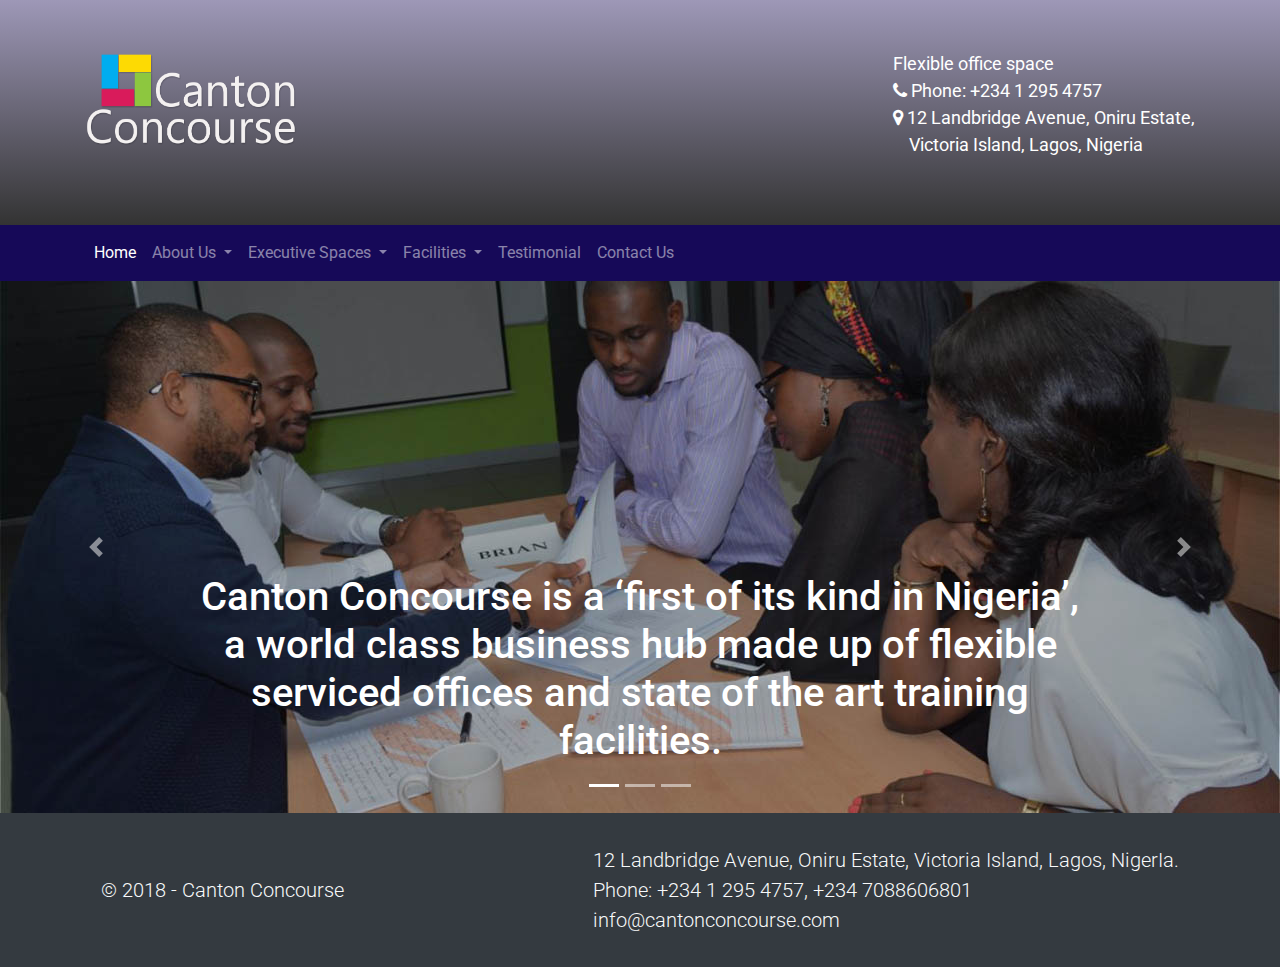
==== Index.html @ aa95eb72 "first commit" ====
<!doctype html>
<html lang="en">
  <head>
    <title>Title</title>
    <!-- Required meta tags -->
    <meta charset="utf-8">
    <meta name="viewport" content="width=device-width, initial-scale=1, shrink-to-fit=no">

    <!-- Bootstrap CSS -->
    <link rel="stylesheet" href="./style.css">
    <link href="https://fonts.googleapis.com/css?family=Roboto" rel="stylesheet">
    <link rel='stylesheet' href="https://maxcdn.bootstrapcdn.com/font-awesome/4.7.0/css/font-awesome.min.css">
    <link rel="stylesheet" href="https://maxcdn.bootstrapcdn.com/bootstrap/4.0.0/css/bootstrap.min.css" integrity="sha384-Gn5384xqQ1aoWXA+058RXPxPg6fy4IWvTNh0E263XmFcJlSAwiGgFAW/dAiS6JXm" crossorigin="anonymous">
  </head>
  <body>
      
    <!--Header Image-->
        <div class="fill-viewport-40" id="blueimg">
                <div class="container">
                    <img class="logo" src="images/cantonlogo.png" alt="Canton Logo">
                    <p class="inline text d-none d-xl-block">Flexible office space <br>  
                        <i class="fa fas fa-phone"></i> Phone: +234 1 295 4757
                        <br><i class="fa fas fa-map-marker"></i> 12 Landbridge Avenue, Oniru Estate,
                        <br> &nbsp; &nbsp; Victoria Island, Lagos, Nigeria
                    </p>
                </div>
                </div>
        <div class="blue">

            <!--Navigation Bar-->
                <nav class="container navbar navbar-expand-lg navbar-dark blue">
                        <button class="navbar-toggler noborder" type="button" data-toggle="collapse" data-target="#navbarNav" aria-controls="navbarNav" aria-expanded="false" aria-label="Toggle navigation" style="border: 0px">
                          <i class="fa fas fa-2x fa-bars my-3 mx-4" 
                            aria-hidden="true"></i>
                        </button>
                        <div class="collapse navbar-collapse" id="navbarNav">
                          <ul class="navbar-nav">
                            <li class="nav-item active">
                              <a class="nav-link" href="#">Home <span class="sr-only">(current)</span></a>
                            </li>
                            <li class="nav-item dropdown">
                                    <a class="nav-link dropdown-toggle" href="#" id="navbarDropdown" role="button" data-toggle="dropdown" aria-haspopup="true" aria-expanded="false">
                                      About Us
                                    </a>
                                    <div class="dropdown-menu" aria-labelledby="navbarDropdown">
                                    <a class="dropdown-item" href="about.html">About</a>
                                      <a class="dropdown-item" href="whycanton.html">Why Canton</a>
                                      <div class="dropdown-divider"></div>
                                      <a class="dropdown-item" href="faq.html">FAQs</a>
                                    </div>
                                  </li>
                                  <li class="nav-item dropdown">
                                        <a class="nav-link dropdown-toggle" href="#" id="navbarDropdown" role="button" data-toggle="dropdown" aria-haspopup="true" aria-expanded="false">
                                          Executive Spaces
                                        </a>
                                        <div class="dropdown-menu" aria-labelledby="navbarDropdown">
                                        <a class="dropdown-item" href="Ourfacilities.html">Our Facilities</a>
                                          <a class="dropdown-item" href="Services.html">Services</a>
                                        </div>
                                      </li>
                                      <li class="nav-item dropdown">
                                            <a class="nav-link dropdown-toggle" href="#" id="navbarDropdown" role="button" data-toggle="dropdown" aria-haspopup="true" aria-expanded="false">
                                              Facilities
                                            </a>
                                            <div class="dropdown-menu" aria-labelledby="navbarDropdown">
                                            <a class="dropdown-item" href="facilities.html">Facilities</a>
                                              <a class="dropdown-item" href="ourservices.html">Our Services</a>
                                            </div>
                                          </li>
                            
                            <li class="nav-item">
                                    <a class="nav-link" href="#">Testimonial</a>
                              </li>
                              <li class="nav-item">
                                    <a class="nav-link" href="contact.html">Contact Us</a>
                            </li>
                          </ul>
                        </div>
                      </nav>
            
        </div>
        
<div class=" fill-viewport-80 d-none d-lg-block">
        <div id="carouselExampleIndicators" class="carousel slide" data-ride="carousel">
                <ol class="carousel-indicators">
                  <li data-target="#carouselExampleIndicators" data-slide-to="0" class="active"></li>
                  <li data-target="#carouselExampleIndicators" data-slide-to="1"></li>
                  <li data-target="#carouselExampleIndicators" data-slide-to="2"></li>
                </ol>
                <div class="carousel-inner">
                  <div class="carousel-item active">
                    <img class="d-block w-100" src="images/Acon1.jpg" alt="First slide">
                    <div class="carousel-caption d-none d-md-block">
                      <h1>Canton Concourse is a ‘first of its kind in Nigeria’, 
                          a world class business hub made up of flexible
                        serviced offices and state of the art training facilities.</h1>
                      
                    </div>
                  </div>
                  <div class="carousel-item">
                    <img class="d-block w-100" src="images/image2.jpg" alt="Second slide">
                    <div class="carousel-caption d-none d-md-block">
                            <h1>We offer luxurious flexible office space spanning two floors, 
                                with approximately 1,000sqm of leasable office space.</h1>
                            
                          </div>
                  </div>
                  <div class="carousel-item">
                    <img class="d-block w-100" src="images/image 3.jpg" alt="Third slide">
                    <div class="carousel-caption d-none d-md-block">
                            <h1>Our Training Center is made up of twelve configurable 
                                rooms to meet all training, corporate
                                 meetings and conference needs.</h1>
                            
                          </div>
                  </div>
                </div>
                <a class="carousel-control-prev" href="#carouselExampleIndicators" role="button" data-slide="prev">
                  <span class="carousel-control-prev-icon" aria-hidden="true"></span>
                  <span class="sr-only">Previous</span>
                </a>
                <a class="carousel-control-next" href="#carouselExampleIndicators" role="button" data-slide="next">
                  <span class="carousel-control-next-icon" aria-hidden="true"></span>
                  <span class="sr-only">Next</span>
                </a>
              </div>
</div>

<div id="blueimg" class="fillviewport d-lg-none text-center">     
    <div class="container">
        <img src="images/cantonlogo.png" alt="" class="logo2">
    </div> 
    <h1 class="text-light m-4">Welcome to Canton</h1>
    <p class="lead text-light">A world class business hub made up of flexible
         <br> serviced offices and state of the art training facilities</p>
    <a href="#" class="btn btn-outline-light btn-edit">Learn More</a>
</div>

<div class="navbar navbar-default navbar-fixed-bottom bg-dark text-light lead">
        <div class="container">
        
          <p class="navbar-text pull-left m-3">© 2018 - Canton Concourse
        
          </p>
          <p   class="navbar-text pull-right m-3" >   12 Landbridge Avenue, Oniru Estate, Victoria Island, 
              Lagos, NigerIa.
                <br> Phone: +234 1 295 4757, +234 7088606801
                <br> <a href="mailto:info@cantonconcourse.com" class="text-light">info@cantonconcourse.com</a>
            </p>
              
         
                
          
        </div>
        </div>

    <!-- Optional JavaScript -->
    <!-- jQuery first, then Popper.js, then Bootstrap JS -->
    <script src="https://code.jquery.com/jquery-3.2.1.slim.min.js" integrity="sha384-KJ3o2DKtIkvYIK3UENzmM7KCkRr/rE9/Qpg6aAZGJwFDMVNA/GpGFF93hXpG5KkN" crossorigin="anonymous"></script>
    <script src="https://cdnjs.cloudflare.com/ajax/libs/popper.js/1.12.9/umd/popper.min.js" integrity="sha384-ApNbgh9B+Y1QKtv3Rn7W3mgPxhU9K/ScQsAP7hUibX39j7fakFPskvXusvfa0b4Q" crossorigin="anonymous"></script>
    <script src="https://maxcdn.bootstrapcdn.com/bootstrap/4.0.0/js/bootstrap.min.js" integrity="sha384-JZR6Spejh4U02d8jOt6vLEHfe/JQGiRRSQQxSfFWpi1MquVdAyjUar5+76PVCmYl" crossorigin="anonymous"></script>
  </body>
</html>
---- style.css ----
/* Mobile */
body{
    font-family: 'Roboto', sans-serif;
}
@media only screen and (max-width: 767px) {
    [class*="mobile hidden"],
    [class*="tablet only"]:not(.mobile),
    [class*="computer only"]:not(.mobile),
    [class*="large monitor only"]:not(.mobile),
    [class*="widescreen monitor only"]:not(.mobile),
    [class*="or lower hidden"] {
      display: none !important;
    }
  }
  
  
  /* Tablet / iPad Portrait */
  
  @media only screen and (min-width: 768px) and (max-width: 991px) {
    [class*="mobile only"]:not(.tablet),
    [class*="tablet hidden"],
    [class*="computer only"]:not(.tablet),
    [class*="large monitor only"]:not(.tablet),
    [class*="widescreen monitor only"]:not(.tablet),
    [class*="or lower hidden"]:not(.mobile) {
      display: none !important;
    }
  }
  
  
  /* Computer / Desktop / iPad Landscape */
  
  @media only screen and (min-width: 992px) and (max-width: 1199px) {
    [class*="mobile only"]:not(.computer),
    [class*="tablet only"]:not(.computer),
    [class*="computer hidden"],
    [class*="large monitor only"]:not(.computer),
    [class*="widescreen monitor only"]:not(.computer),
    [class*="or lower hidden"]:not(.tablet):not(.mobile) {
      display: none !important;
    }
  }
  
  
  /* Large Monitor */
  
  @media only screen and (min-width: 1200px) and (max-width: 1919px) {
    [class*="mobile only"]:not([class*="large monitor"]),
    [class*="tablet only"]:not([class*="large monitor"]),
    [class*="computer only"]:not([class*="large monitor"]),
    [class*="large monitor hidden"],
    [class*="widescreen monitor only"]:not([class*="large monitor"]),
    [class*="or lower hidden"]:not(.computer):not(.tablet):not(.mobile) {
      display: none !important;
    }
  }
  
  
  /* Widescreen Monitor */
  
  @media only screen and (min-width: 1920px) {
    [class*="mobile only"]:not([class*="widescreen monitor"]),
    [class*="tablet only"]:not([class*="widescreen monitor"]),
    [class*="computer only"]:not([class*="widescreen monitor"]),
    [class*="large monitor only"]:not([class*="widescreen monitor"]),
    [class*="widescreen monitor hidden"],
    [class*="widescreen monitor or lower hidden"] {
      display: none !important;
    }
  }

.fill-viewport-40 {
    min-height: 25vh; 
    
  }

.logo{
    margin-top: 50px;
    height: 100px;
    width: 215px;

}
#blueimg{
    background: linear-gradient(rgba(18, 4, 80, 0.411), rgba(0,0,0,0.8)), url('https://preview.ibb.co/fiZprx/space_desk_office_hero_7065.jpg') 0% 0%/cover 
   
}
.blue{
    
    background-color: #160958;
}


.inline{
    display: inline;
}
.text{
    margin-top: 50px;
    float: right;
    color: white;
    font-weight: 250px;
    font-size: 18px;
}

.noborder{
   border-color: #160958;
}

.fill-viewport-75{
    min-height: 15vh; 
    
}

.hellomargin{
    margin-top:70px;
    margin-left: 70px;
}

.fillviewport {
    min-height: 100vh
  }

  #info-3 {
    background: linear-gradient(rgba(179, 155, 141, 0.712), rgba(0,0,0,0.8)),url(images/image2.jpg) 0% 0%/cover;
  }

  .logo2{
    margin-top: 270px;
    height: 150px;
    width: 315px;

}
.bout{
    border: 1px solid white;
}

.fillviewport-35 {
    min-height: 35vh;
  }

.about{
    text-align: center;
}
.about h1{
    color:white;
    margin-top: 70px;
}

#info-4 {
    background: linear-gradient(rgba(0, 0, 0, 0.712), rgba(0,0,0,0.8)),url(images/image2.jpg) 0% 0%/cover;
  }


#info-5 {
    background: linear-gradient(rgba(0, 0, 0, 0.712), rgba(0,0,0,0.8)),url(images/M4L-39.jpg) 0% 0%/cover;
  }
.margintop60{
    margin-top: 40px;
   
}
.marginbottpm20{
    margin-bottom: 20px;
}

.fillviewport-60 {
    min-height: 55vh;
  }

.margintop40{
    margin-top: 40px;
}
.bradius{
    border-radius: 5px;
}

.maxwidth{
    max-width: 100%;
}
.marginright20{
    padding: 20px;
    margin: 5px;
}


#info-6 {
    background: linear-gradient(rgba(255, 255, 255, 0.924), rgba(255, 255, 255, 0.911)),url(images/M4L-32.jpg) 0% 0%/cover;
  }
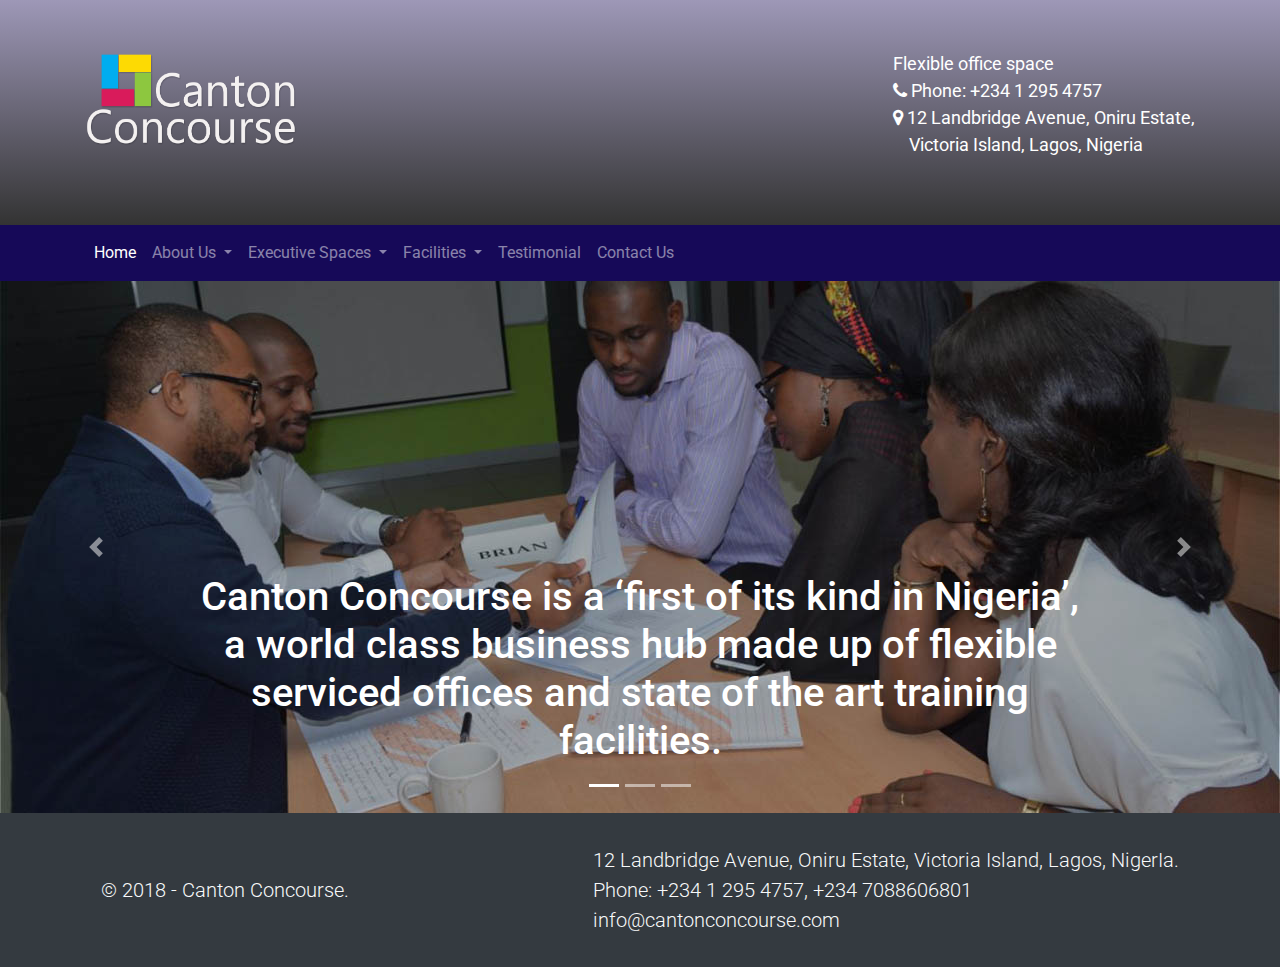
==== commit 66a212de: "fixed broken links, could not replicate header bug though" ====
--- a/Index.html
+++ b/Index.html
@@ -36,10 +36,10 @@
                         <div class="collapse navbar-collapse" id="navbarNav">
                           <ul class="navbar-nav">
                             <li class="nav-item active">
-                              <a class="nav-link" href="#">Home <span class="sr-only">(current)</span></a>
+                              <a class="nav-link" href="index.html">Home <span class="sr-only">(current)</span></a>
                             </li>
                             <li class="nav-item dropdown">
-                                    <a class="nav-link dropdown-toggle" href="#" id="navbarDropdown" role="button" data-toggle="dropdown" aria-haspopup="true" aria-expanded="false">
+                                    <a class="nav-link dropdown-toggle" href="about.html" id="navbarDropdown" role="button" data-toggle="dropdown" aria-haspopup="true" aria-expanded="false">
                                       About Us
                                     </a>
                                     <div class="dropdown-menu" aria-labelledby="navbarDropdown">
@@ -69,7 +69,7 @@
                                           </li>
                             
                             <li class="nav-item">
-                                    <a class="nav-link" href="#">Testimonial</a>
+                                    <a class="nav-link" href="testimonials.html">Testimonial</a>
                               </li>
                               <li class="nav-item">
                                     <a class="nav-link" href="contact.html">Contact Us</a>
@@ -133,13 +133,13 @@
     <h1 class="text-light m-4">Welcome to Canton</h1>
     <p class="lead text-light">A world class business hub made up of flexible
          <br> serviced offices and state of the art training facilities</p>
-    <a href="#" class="btn btn-outline-light btn-edit">Learn More</a>
+    <a href="about.html" class="btn btn-outline-light btn-edit">Learn More</a>
 </div>
 
 <div class="navbar navbar-default navbar-fixed-bottom bg-dark text-light lead">
         <div class="container">
         
-          <p class="navbar-text pull-left m-3">© 2018 - Canton Concourse
+          <p class="navbar-text pull-left m-3">© 2018 - Canton Concourse.
         
           </p>
           <p   class="navbar-text pull-right m-3" >   12 Landbridge Avenue, Oniru Estate, Victoria Island, 
--- a/style.css
+++ b/style.css
@@ -176,8 +176,8 @@
     max-width: 100%;
 }
 .marginright20{
-    padding: 20px;
-    margin: 5px;
+    padding: 10px;
+    margin: 2px;
 }
 
 
